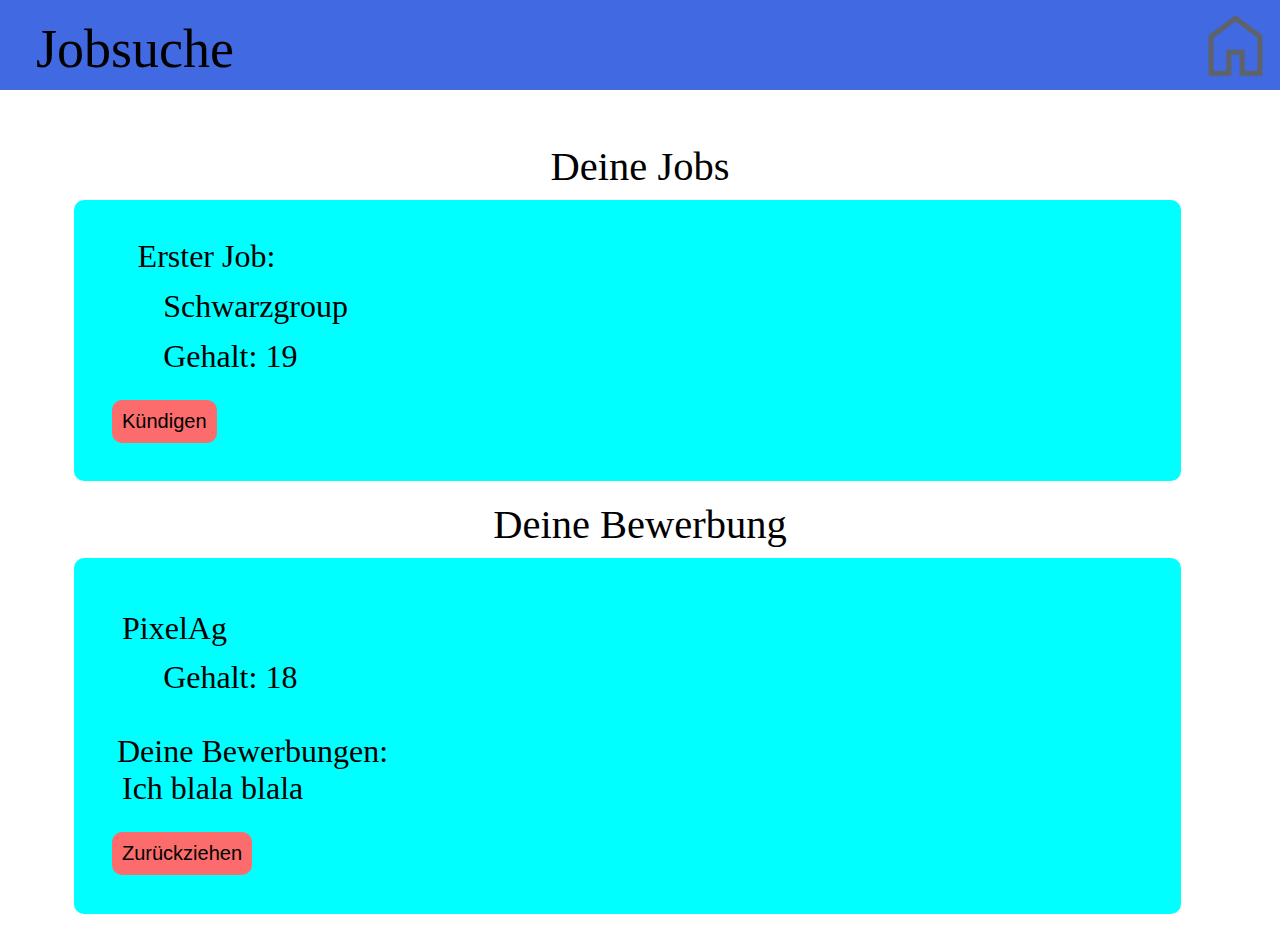
==== kontoA.html @ e70758a9 "synced" ====
<!DOCTYPE html>
<html lang="en">
<head>
    <meta charset="UTF-8">
    <meta name="viewport" content="width=device-width, initial-scale=1.0">
    <meta name="viewport" content="width=device-width, initial-scale=1.0, maximum-scale=1.0, user-scalable=no">

    <link rel="stylesheet" href="css/zstyles.css">
    <title>Document</title>
</head>
<body onload="updateCSS(); buildKontoA();">

    <div id="fixedbar">
        <div id="headline">Jobsuche</div>
        <div id="account-element">
            <a href="index.html"><img src="img/HomeIcon.png" alt="HomeIcon"></a>
        </div>
    </div>
    <div id="fixed-padding-expander"></div>



    <div id="all-info-container">
        <p id="jobHeadline" style="padding-bottom: 10px; font-size: 4.5vh;">Deine Jobs</p>
        <div class="job-info-container" id="ContoinerOne">
            <div class="Jobcounter" id="Jobcounter">Erster Job:</div>
                <div class="job-details" id="first-job-name">kein Job</div>
                <div class="job-details"><p>Gehalt: </p><p id="first-job-hourly-rate">kein Job</p></div>
                <button class="kündigung-button" >Kündigen</button>
        </div>

        <p id="bewerbungHeadline" style="padding-bottom: 10px;  font-size: 4.5vh;">Deine Bewerbung</p>
        <div class="job-info-container"  id="ContainerTwo">
                <div class="job-details" id="first-bewerbung-name" style="padding-left: 10px;">keine Bewerbung</div>
                <div class="job-details"><p>Gehalt: </p><p id="first-bewerbung-hourly-rate">kein Job</p></div>
                <br>
                <p style="padding-left: 5px; display:block;">Deine Bewerbungen:</p>
                <div id="bewerbung-details" style="padding-left: 10px;"><p>Du hast dich noch nicht beworben</p></div>
                <div ><button class="kündigung-button" style="width: auto;" onclick="bewerbungZurueckziehen">Zurückziehen</button></div>
        </div>
    </div>

    <script src="js/css-setup.js"></script>
    <script src="js/KontoA-setup.js"></script>

</body>
</html>
---- css/zstyles.css ----
body{
    font-size: 20px;
}
#fixedbar{
    position: fixed;
    top: 0px;
    left: 0px;
    width: 100vw;
    height: 10vh;
    background-color: royalblue;
    z-index: 1000;
}
#headline{
    position: absolute;
    padding: 2vh;
    font-size: 6vh;
    left: 2vh;
}
#account-element{
    position: relative;
    height: 100%;
    /*width hat die gleiche pixel-länge wie height -> Quadratisch*/
    /*background-color: aqua;*/
    z-index: 1000;
}
#account-element img{
    width: 90%;
    height: 90%;
    padding: 5%;
}

#searchbar{
    position: fixed;
    width: 100%;
    background-color: blueviolet;
    height: 7%;
    z-index: 1000;
}

#fixed-padding-expander{
    position: relative;
    width: 100%;
    height: 15vh;
    margin: 0px;
    padding: 0px;
    left: 0px;
    top: 0px;
}

#all-info-container{
    width: 80vw;
    margin: 0 auto; /* Zentriert das Parent-Element */
    display: flex;
    flex-direction: column;
    align-items: center; /* Zentriert alle Child-Elemente horizontal */
}

.company-info-container{

    position: relative;
    left: -1vw;
    width: 80vw;
    margin-bottom: 20px;
    background-color: aqua;
    padding: 1.5vw 3.5vw 1.5vw 1.5vw;
    border-radius: 10px;
}

.company-info-box{
    width: 80vw;
    background-color: rgb(0, 110, 255);
    padding: 2vw 0px 2vw 2vw;
    border-radius: 10px 10px 10px 0px;
}

.company-name{
    margin:auto;
    padding: 10px;
}
.company-description{
    margin:auto;
    padding: 10px;
    position: relative;
    left: 0vw;
}
.hourlyrate{
    margin:auto;
    padding: 10px;
    position: relative;
    left: 0vw;
}

.company-more-button{
    width: 35vw;
    height: 50px;
    background-color: rgb(252, 108, 108);
    border-radius: 0px 0px 10px 10px;
    position: relative;
    top: 0px;
    border: 0;
    transition: background-color 0.5s ease; /* Übergang der Hintergrundfarbe */
    font-size: 20px;
}
.company-more-button:hover{
    background-color: rgb(252, 226, 108);
}
#result-count{
    text-align: center;
    margin-bottom: 10px;
}

p {
    display: inline;
    margin: 0; /* Entfernt Standard-Margen */
}
  
.free-places{ 
    font-size: 30px;
    position: relative;
    padding: 10px;
    padding-left: 15vw;
    padding-bottom: 0px;
}
.company-bottom-bar{
    display: flex;
}

/* Ab einer Bildschirmbreite von 768px (für PCs und größere Geräte) */
@media (min-width: 768px) {
    div {
        font-size: 32px; /* Schriftgröße in divs wird auf dem PC verdoppelt */
    }
    .company-more-button{
        font-size: 32px; /* Schriftgröße in divs wird auf dem PC verdoppelt */
    }
}

.job-details{
    padding-left: 4vw;;
    padding-top: 1vw;
}

.Jobcounter{
    padding-left: 2vw;
    display: inline;
}

.Jobcounter p{
    display: inline;
}

.job-info-container{

    position: relative;
    left: -1vw;
    width: 80vw;
    margin-bottom: 20px;
    background-color: aqua;
    padding: 3vw 3.5vw 3vw 3vw;
    border-radius: 10px;
}

.kündigung-button{
    background-color: rgb(252, 108, 108);
    width: 104.5px;
    border-radius: 10px;
    border: 0;
    font-size: 20px;
    padding: 10px;
    position: relative;
    margin-top: 25px;
}
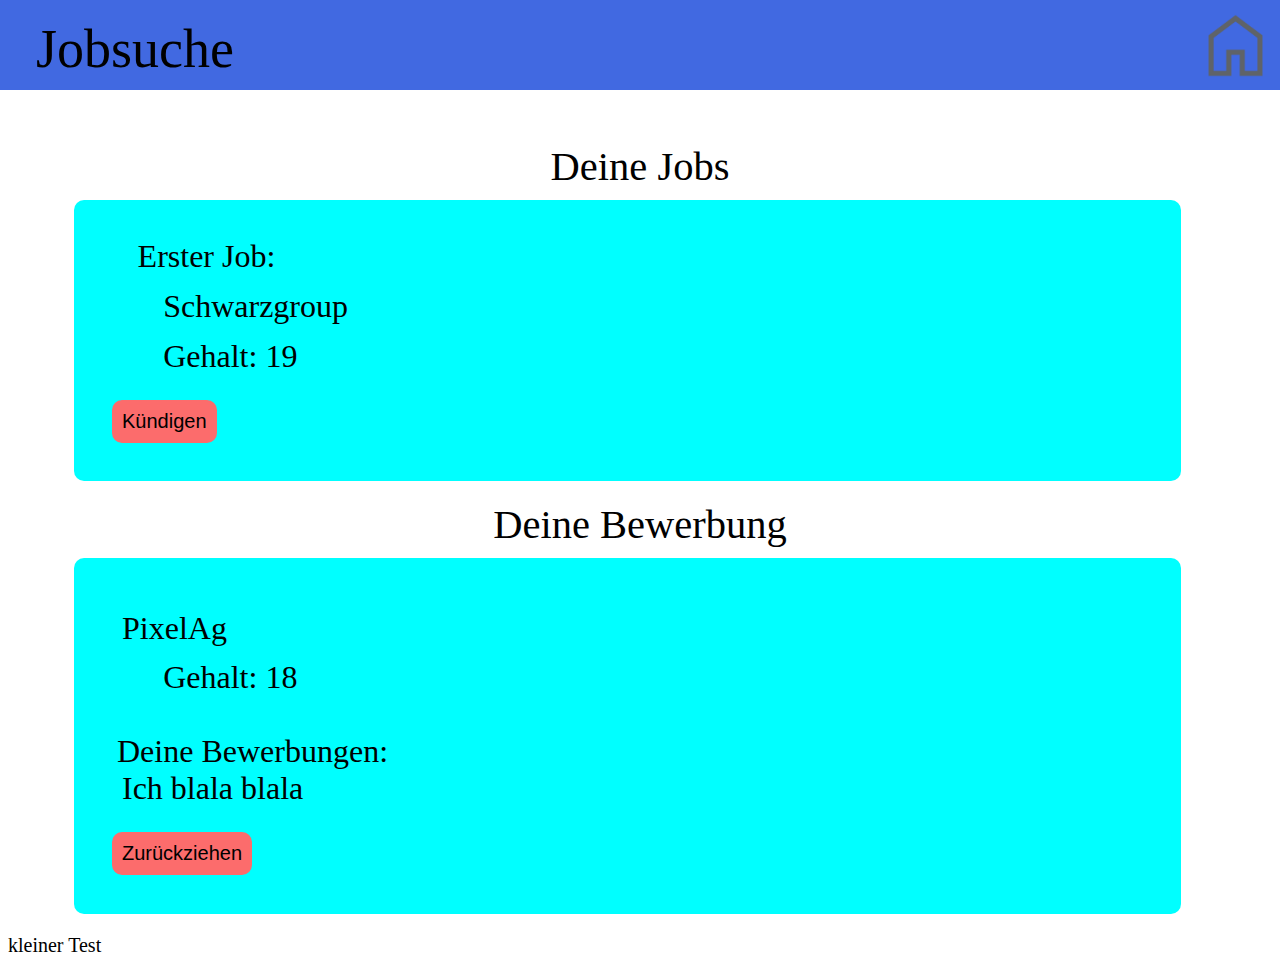
==== commit bda229f7: "synced" ====
--- a/kontoA.html
+++ b/kontoA.html
@@ -39,7 +39,7 @@
                 <div ><button class="kündigung-button" style="width: auto;" onclick="bewerbungZurueckziehen">Zurückziehen</button></div>
         </div>
     </div>
-
+<p>kleiner Test</p>
     <script src="js/css-setup.js"></script>
     <script src="js/KontoA-setup.js"></script>
 
